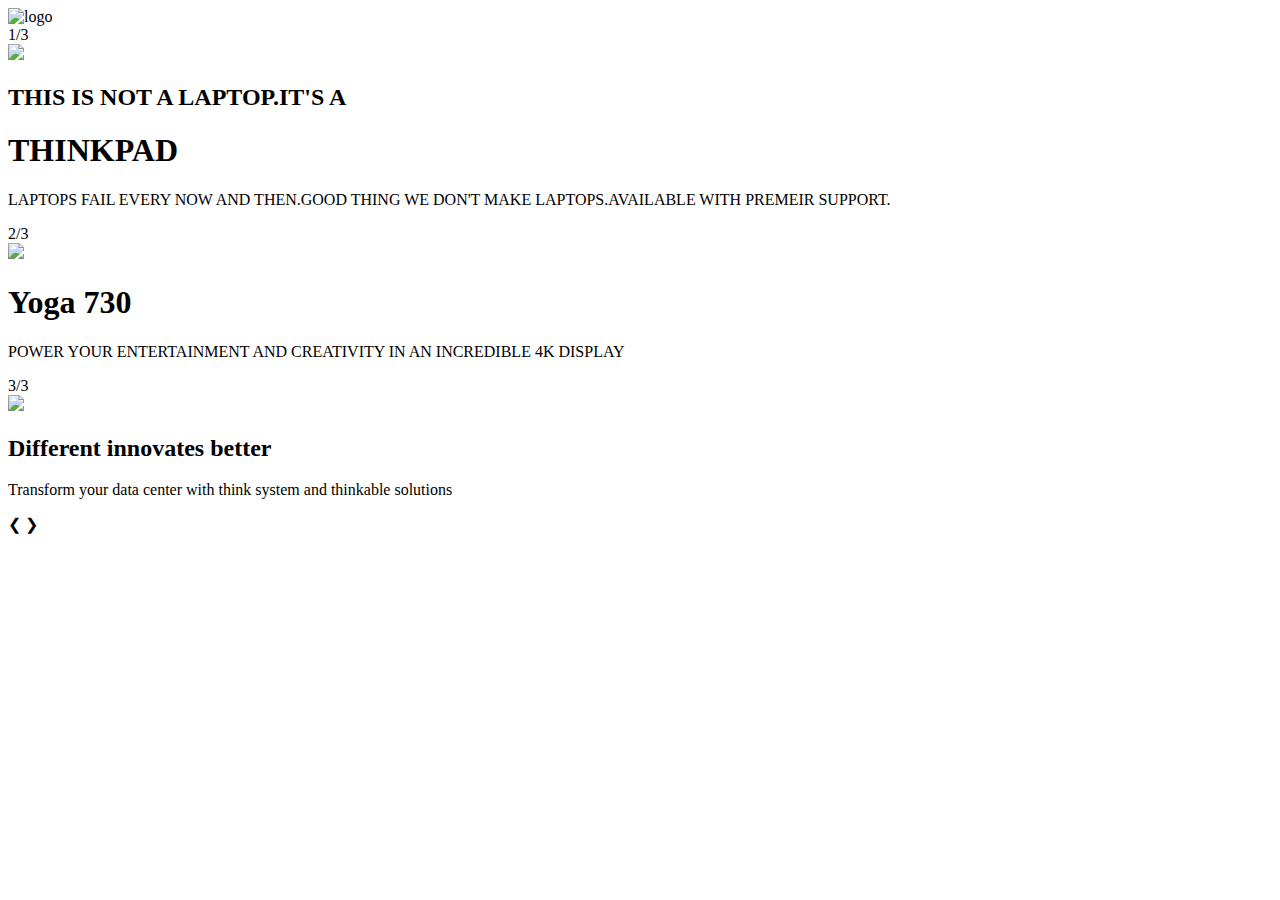
==== index.html @ d0163d6c "first commit" ====
<!doctype html>
<html>
<head>
	<meta charset="utf-8">
	<link rel="stylesheet" href="style2.css">
	<title>My web page</title>
</head>
<body>
	<article>
	<header>
	<img class="resize" src="image/lenovo_logo.jpg" alt="logo"/>
	</header
	</article>
	
<! slideshow container>
	<div class="Slideshows">
		<div class="Myslides">
			<div class="number">1/3</div>
			<div class="caption">
			<div class="slideimage">
			<img src="image/lenovo.jpg"/ >
			</div>
			<h2>THIS IS NOT A LAPTOP.IT'S A</h2>
			<h1>THINKPAD</h1>
			<p>LAPTOPS FAIL EVERY NOW AND THEN.GOOD THING WE DON'T MAKE LAPTOPS.AVAILABLE WITH PREMEIR SUPPORT.</p>
			</div>
		<div class="Myslides">
			<div class="number">2/3</div>
			<div class="caption">
			<div class="slideimage">
			<img src="image/lenovo2.png"/ >
			</div>
			<h1>Yoga 730</h1>
			<p>POWER YOUR ENTERTAINMENT AND CREATIVITY IN AN INCREDIBLE 4K DISPLAY</p>
			</div>
		<div class="Myslides">
			<div class="number">3/3</div>
			<div class="caption">
			<div class="slideimage">
			<img src="image/lenovo3.jpg"/ >

			<h2>Different innovates better</h2>
			<p>Transform your data center with think system and thinkable solutions</p>
			</div>
<!--Next and previous buttons-->
	
  		<a class="prev" onclick="plusSlides(-1)">&#10094;</a>
  		<a class="next" onclick="plusSlides(1)">&#10095;</a>
	</div>
<br>
<!-- The dots/circles -->
<div style="text-align:center">
  <span class="dot" onclick="currentSlide(1)"></span> 
  <span class="dot" onclick="currentSlide(2)"></span> 
  <span class="dot" onclick="currentSlide(3)"></span> 
</div>

</body>
</html>
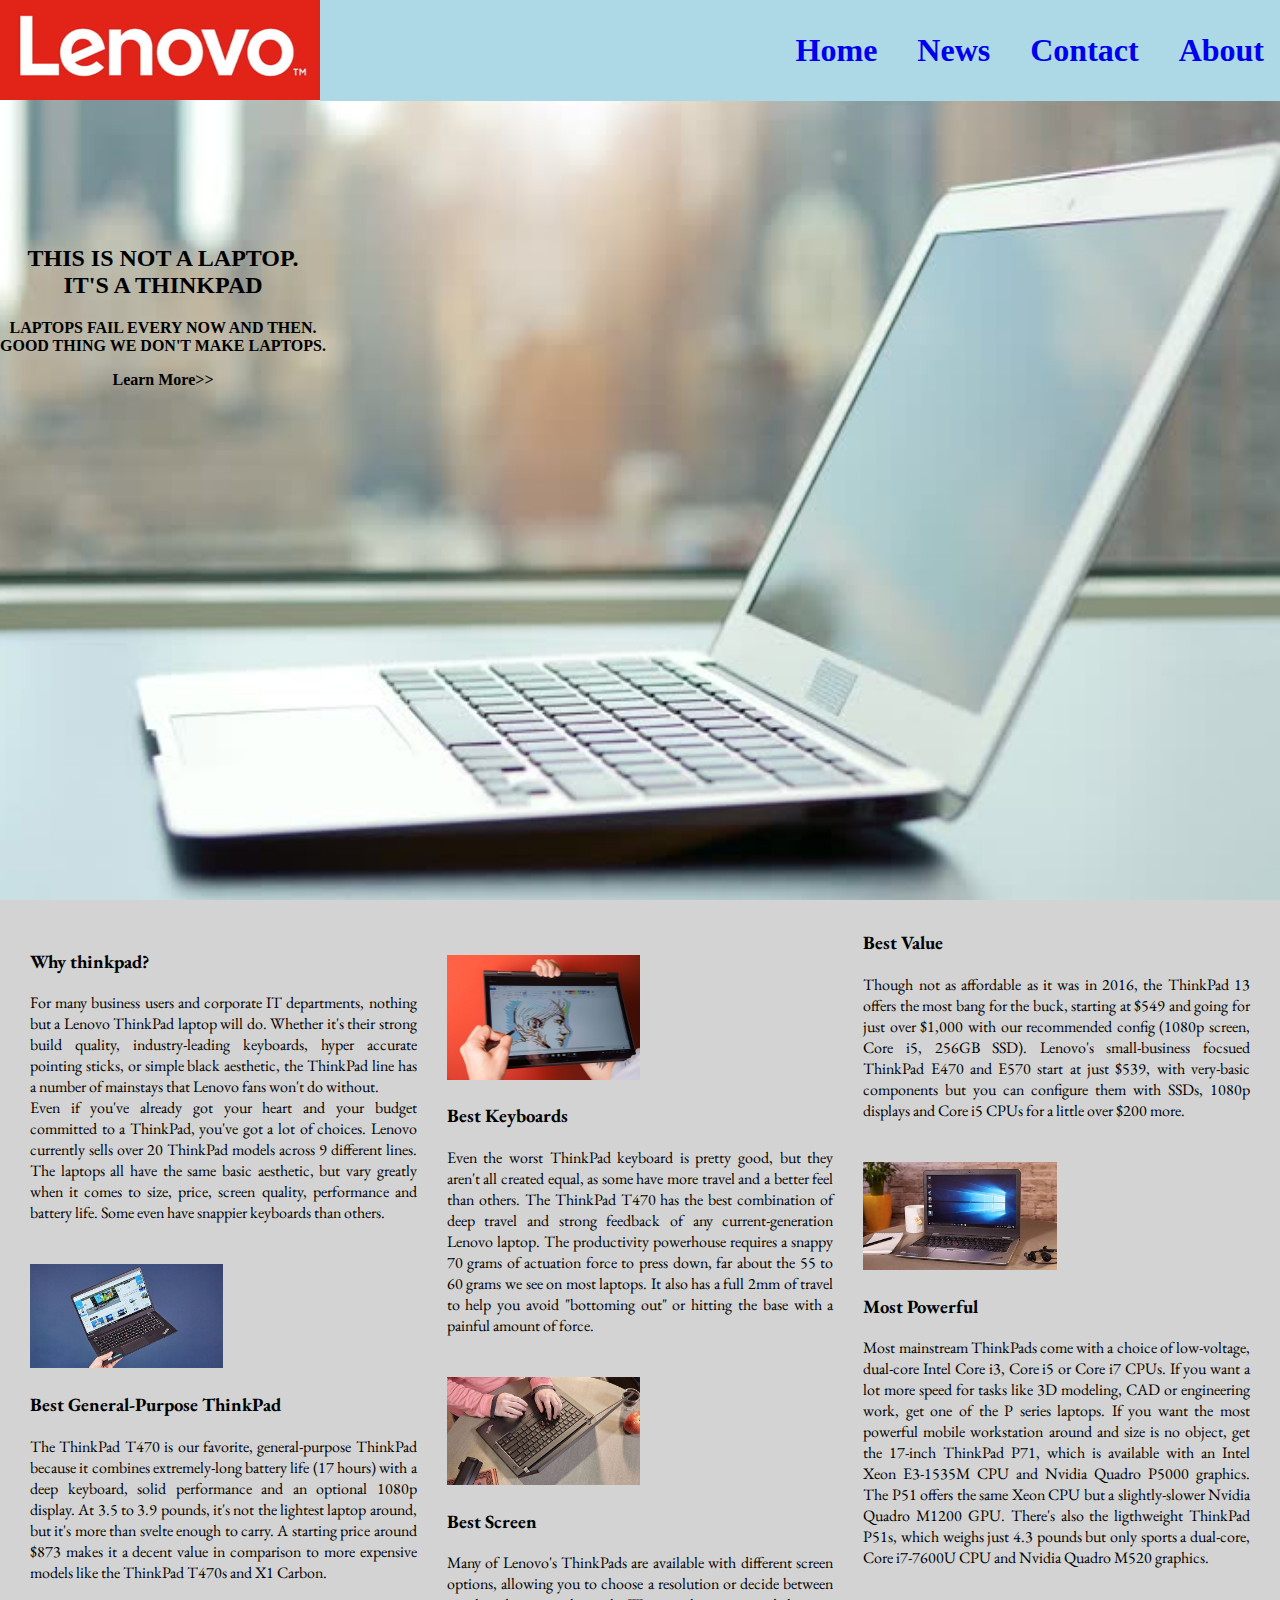
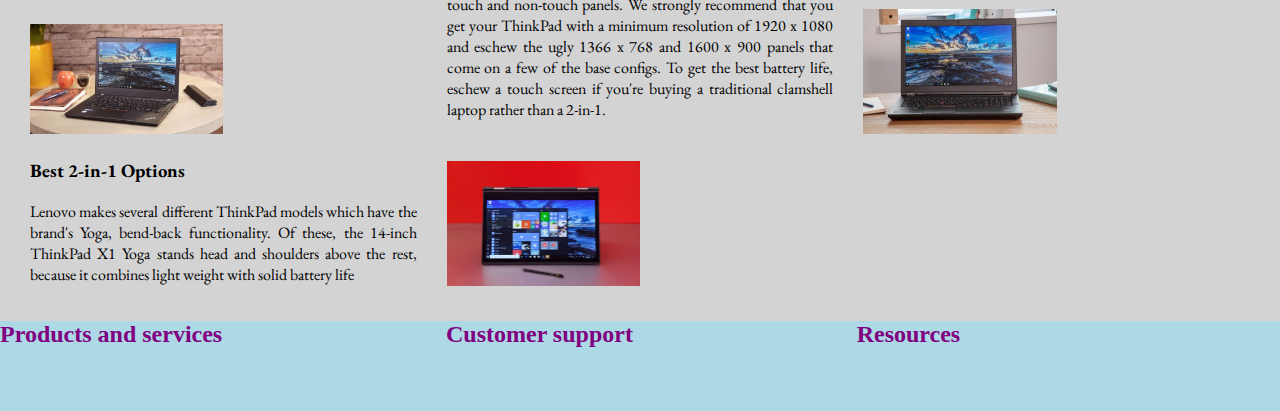
==== commit d899d31e: "second commit" ====
--- a/index.html
+++ b/index.html
@@ -2,58 +2,112 @@
 <html>
 <head>
 	<meta charset="utf-8">
-	<link rel="stylesheet" href="style2.css">
+	<link rel="stylesheet" href="index.css">
+	<link rel="stylesheet" href="https://use.fontawesome.com/releases/v5.2.0/css/all.css" integrity="sha384-hWVjflwFxL6sNzntih27bfxkr27PmbbK/iSvJ+a4+0owXq79v+lsFkW54bOGbiDQ" crossorigin="anonymous">
+	<meta name="viewport" content="width=device-width, initial-scale=1">
+	<link href="https://fonts.googleapis.com/css?family=EB+Garamond" rel="stylesheet">
+
 	<title>My web page</title>
 </head>
 <body>
 	<article>
-	<header>
+	<header class="top-nav">
 	<img class="resize" src="image/lenovo_logo.jpg" alt="logo"/>
-	</header
+	<section class="top_navflex">
+	<input type="checkbox" id="nav-toggle" class="nav-toggle">
+	<nav>
+	<ul>
+	  <li><a href="#">Home</a></li>
+	  <li><a href="#">News</a></li>
+	  <li><a href="#">Contact</a></li>
+	  <li><a href="#">About</a></li>
+	</ul>
+	</nav>
+	<label for="nav-toggle" class="nav-toggle-label">
+		<span></span>
+	</label>
+	</section>
+
+	</header>
+
 	</article>
-	
-<! slideshow container>
-	<div class="Slideshows">
-		<div class="Myslides">
-			<div class="number">1/3</div>
-			<div class="caption">
-			<div class="slideimage">
-			<img src="image/lenovo.jpg"/ >
+	<div class="img_container">
+
+		<div class="hero_text">
+		<h2>THIS IS NOT A LAPTOP.<br>
+		IT'S A THINKPAD</h2>
+		
+			<p>LAPTOPS FAIL EVERY NOW AND THEN.<br>
+			   GOOD THING WE DON'T MAKE LAPTOPS.</p>
+			<a class="btn" href="#"> Learn More>></a>
 			</div>
-			<h2>THIS IS NOT A LAPTOP.IT'S A</h2>
-			<h1>THINKPAD</h1>
-			<p>LAPTOPS FAIL EVERY NOW AND THEN.GOOD THING WE DON'T MAKE LAPTOPS.AVAILABLE WITH PREMEIR SUPPORT.</p>
 			</div>
-		<div class="Myslides">
-			<div class="number">2/3</div>
-			<div class="caption">
-			<div class="slideimage">
-			<img src="image/lenovo2.png"/ >
-			</div>
-			<h1>Yoga 730</h1>
-			<p>POWER YOUR ENTERTAINMENT AND CREATIVITY IN AN INCREDIBLE 4K DISPLAY</p>
-			</div>
-		<div class="Myslides">
-			<div class="number">3/3</div>
-			<div class="caption">
-			<div class="slideimage">
-			<img src="image/lenovo3.jpg"/ >
+	<section class="flexcontainer">
+		<section class="column">
+			<h3>Why thinkpad?</h3>
+		
+			<p>For many business users and corporate IT departments, nothing but a Lenovo ThinkPad laptop will do. Whether it's their strong build quality, industry-leading keyboards, hyper accurate pointing sticks, or simple black aesthetic, the ThinkPad line has a number of mainstays that Lenovo fans won't do without.<br>Even if you've already got your heart and your budget committed to a ThinkPad, you've got a lot of choices. Lenovo currently sells over 20 ThinkPad models across 9 different lines. The laptops all have the same basic aesthetic, but vary greatly when it comes to size, price, screen quality, performance and battery life. Some even have snappier keyboards than others. 
+			</p>
+			<img class="fleximage" alt="Why thinkpad?" src="image/column1.jpeg"/>
+		</section>
 
-			<h2>Different innovates better</h2>
-			<p>Transform your data center with think system and thinkable solutions</p>
-			</div>
-<!--Next and previous buttons-->
-	
-  		<a class="prev" onclick="plusSlides(-1)">&#10094;</a>
-  		<a class="next" onclick="plusSlides(1)">&#10095;</a>
-	</div>
-<br>
-<!-- The dots/circles -->
-<div style="text-align:center">
-  <span class="dot" onclick="currentSlide(1)"></span> 
-  <span class="dot" onclick="currentSlide(2)"></span> 
-  <span class="dot" onclick="currentSlide(3)"></span> 
-</div>
+		<section class="column">
+			<h3>Best General-Purpose ThinkPad</h3>
+			
+			<p>The ThinkPad T470 is our favorite, general-purpose ThinkPad because it combines extremely-long battery life (17 hours) with a deep keyboard, solid performance and an optional 1080p display. At 3.5 to 3.9 pounds, it's not the lightest laptop around, but it's more than svelte enough to carry. A starting price around $873 makes it a decent value in comparison to more expensive models like the ThinkPad T470s and X1 Carbon.
+			</p>
+			<img class="fleximage" alt="Best General-Purpose ThinkPad" src="image/column2.jpeg"/>
+		</section>
+
+		<section class="column">
+			<h3>Best 2-in-1 Options</h3>
+			<p>Lenovo makes several different ThinkPad models which have the brand's Yoga, bend-back functionality. Of these, the 14-inch ThinkPad X1 Yoga stands head and shoulders above the rest, because it combines light weight with solid battery life 
+			</p>
+			<img class="fleximage" alt=" Best 2-in-1 Options" src ="image/column3.jpeg"/>
+		</section>
+
+		<section class="column">
+			<h3>Best Keyboards</h3>
+			
+			<p>Even the worst ThinkPad keyboard is pretty good, but they aren't all created equal, as some have more travel and a better feel than others. The ThinkPad T470 has the best combination of deep travel and strong feedback of any current-generation Lenovo laptop. The productivity powerhouse requires a snappy 70 grams of actuation force to press down, far about the 55 to 60 grams we see on most laptops. It also has a full 2mm of travel to help you avoid "bottoming out" or hitting the base with a painful amount of force.
+			</p>
+			<img class="fleximage" alt="Best Keyboards" src="image/column4.jpeg"/>
+		</section>
+
+		<section class="column">
+			<h3>Best Screen</h3>
+			
+			<p>Many of Lenovo's ThinkPads are available with different screen options, allowing you to choose a resolution or decide between touch and non-touch panels. We strongly recommend that you get your ThinkPad with a minimum resolution of 1920 x 1080 and eschew the ugly 1366 x 768 and 1600 x 900 panels that come on a few of the base configs. To get the best battery life, eschew a touch screen if you're buying a traditional clamshell laptop rather than a 2-in-1.
+			</p>
+			<img class="fleximage" alt="Best Screen" src="image/column5.jpeg"/>
+		</section>
+
+		<section class="column">
+			<h3>Best Value</h3>
+			
+			<p>Though not as affordable as it was in 2016, the ThinkPad 13 offers the most bang for the buck, starting at $549 and going for just over $1,000 with our recommended config (1080p screen, Core i5, 256GB SSD). Lenovo's small-business focsued ThinkPad E470 and E570 start at just $539, with very-basic components but you can configure them with SSDs, 1080p displays and Core i5 CPUs for a little over $200 more.
+			</p>
+			<img class="fleximage" alt="Best Value" src="image/column6.jpeg"/>
+		</section>
+
+		<section class="column">
+			<h3>Most Powerful</h3>
+
+			<p>Most mainstream ThinkPads come with a choice of low-voltage, dual-core Intel Core i3, Core i5 or Core i7 CPUs. If you want a lot more speed for tasks like 3D modeling, CAD or engineering work, get one of the P series laptops. If you want the most powerful mobile workstation around and size is no object, get the 17-inch ThinkPad P71, which is available with an Intel Xeon E3-1535M CPU and Nvidia Quadro P5000 graphics. The P51 offers the same Xeon CPU but a slightly-slower Nvidia Quadro M1200 GPU. There's also the ligthweight ThinkPad P51s, which weighs just 4.3 pounds but only sports a dual-core, Core i7-7600U CPU and Nvidia Quadro M520 graphics.</p>
+			<img class="fleximage" alt="Most Powerful" src="image/column7.jpeg"/>
+		</section>
+	</section>
+
+	<footer class="links">
+		<a  class="footer_text" href="#">Products and services</a>
+		<a class="footer_text" href="#">Customer support</a>
+		<a class="footer_text" href="#">Resources</a>
+		<section class="icons">
+		<i class="fab fa-facebook-f"></i>
+		<i class="fab fa-twitter"></i>
+		<i class="fab fa-skype"></i>
+		</section>
+	</footer>
 
 </body>
 </html>
--- a/index.css
+++ b/index.css
@@ -0,0 +1,311 @@
+html{
+	margin:0;
+	height:100%;
+}
+
+body {
+	margin: 0%;
+width: 100%;
+height: 100%;
+}
+.img_container{
+	background-image: url(image/hero4.jpg);
+	height: 100%;
+	background-position: center;
+	background-repeat: no-repeat;
+	background-size: cover;
+	position: relative;
+	padding-all: 10%;
+
+}
+
+img.resize{
+	width:200px;
+	height: 100px;
+	}
+
+.hero_text {
+    text-align:left;
+    margin-left: 0px;
+    position: absolute;
+    top: 25%;
+    left: 0;
+    color: black;
+
+}
+h2{
+	align-items: center;
+	
+}
+
+li{
+	display:inline;
+	width:auto;
+	}
+
+li a:hover {
+    color:rgba(0,0,255,0.5);
+    border:lightblue;
+
+}
+li a{
+	text-align: center;
+    padding: 14px 16px;
+    text-decoration: none;
+}
+.top-nav{
+	display: flex;
+	position:fixed;
+	overflow: hidden;
+	width:100%;
+	/*margin:0%;*/
+	z-index:99;
+
+}
+
+.resize{
+	flex:1;
+}
+.top_navflex{
+	flex:3;
+	text-align: right;
+	background:lightblue;
+	font-weight: bolder;
+	font-size: 2em;
+	font-style: sans-serif;
+	color:solid white;
+
+}
+.flexcontainer{
+	flex-wrap:wrap;
+	column-count: 3;
+	justify-content: space-around;
+	column-width: 30%;
+	border:30% solid lightgrey;
+	grid-column-gap:30px;
+	column-span:all;
+	height: auto;
+	align-content: flex-start;
+	margin:30px;
+}
+body{
+	background-color: lightgrey;
+}
+.fleximage{
+	width:50%;
+	height:auto;
+	padding-top: 25px;
+}
+.links{
+	background: lightblue;
+	display:flex;
+	align-items: baseline;
+	width:100%;
+	height:10%;
+	justify-content:space-between;
+	
+	}
+.links a,i{
+	text-decoration:none;
+	font-style: serif;
+	font-weight:bold;
+	font-size: 1.5em;
+	text-align: center;
+	height:auto;
+
+}
+.fab{
+	display:flex;
+	justify-content: flex-end;
+	width: 4em;
+	padding:0;
+}
+.btn {
+	
+	text-decoration: none;
+	font-size: 1em;
+	font-weight: bold;
+	color:black;
+	width:8em;
+
+}
+.btn:hover{	
+	
+	color:rgba(0,0,255,1);
+	border: 2px white;
+
+
+
+}
+#h2{
+	font-family: sans-serif;
+	font-weight: bold;
+}
+#think{
+	font-weight: bold;
+}
+.hero_text{
+	
+	
+	text-align: center;
+	font-weight: bold;
+	color: solid grey;
+	font-size: 1em;
+	align-self: flex-end;
+	align-items: baseline;
+	
+
+}
+
+.column{
+		display: block;
+		text-align: justify;
+		width:100%;
+		height:auto;
+		font-family: 'EB Garamond', serif;
+	}
+#think{
+	font-family: serif;
+	font-weight: bolder;
+	font-size: 2em;
+}
+.nav-toggle {
+	display: none;
+}
+.footer_text {
+	height:auto;
+	
+}
+.links a {
+	color:purple;
+}
+.links a:hover ,i:hover{
+	color:rgba(0,0,255,1);
+
+}
+
+@media(max-width:700px)
+	{
+		.flexcontainer {
+			display:flex;
+			flex-wrap: nowrap;
+			flex-direction: column;
+
+		}
+		.fleximage{
+			display:flex;
+			justify-content: center;
+		}
+		.topnav_flex{
+			display flex;
+
+		}
+		.footer_text {
+			display:flex;
+			flex-wrap: nowrap;
+			flex-direction: column;
+			flex:1;
+			justify-content: space-between;
+			font-weight: normal;
+			font-size: -1em;
+
+		}
+		.links{
+			flex-direction:column;
+			background: lightblue;
+			height:auto;
+			font-size:2vw;
+		}
+		
+		
+		.icons
+		{
+			width:100%;
+			display: flex;
+			flex-direction: row;
+			justify-content: flex-end;
+		}
+		.fab{
+			width:auto;
+			margin-right:17px;
+		}
+	
+
+		.nav-toggle:checked ~ nav{
+		display:block;
+
+		}
+	.nav-toggle-label{
+		position:absolute;
+		top: 0.5em;
+		right:0;
+		margin-right: 1em;
+		height: 100%;
+		display:flex;
+		//*align-items:center;*//
+		}
+	.nav-toggle-label span,
+	.nav-toggle-label span::before,
+	.nav-toggle-label span::after{
+
+		display:block;
+		background: white;
+		height: 2px;
+		width:2em;
+		border-radius: 2px;
+		position: absolute;
+		}
+	.nav-toggle-label span::before,
+	.nav-toggle-label span::after{
+		content:'';
+		position:absolute;
+		}
+	.nav-toggle-label span::before{
+		bottom:7px;
+		}
+	.nav-toggle-label span::after{
+		top: 7px;
+		}
+	nav {
+		font-size: 0.5em;
+		font-weight: bold;
+		display:none;
+		}
+	
+	ul{
+		display:flex;
+		flex-direction: column;
+
+		padding-top: 0.5em;
+		font-size:-2em;
+		font-weight: normal;
+		justify-content: center;
+
+	
+	}
+	.top-nav{
+		display:flex;
+	}
+	img.resize{
+		width:20%;
+		height: 10%;
+	}
+	.resize{
+		flex:1;
+		
+	}
+	.top_navflex{
+		flex:4;
+		
+	}
+}
+	
+
+
+
+
+
+
+/*.column_text{
+	font-family: 'Spectral', serif;
+}*?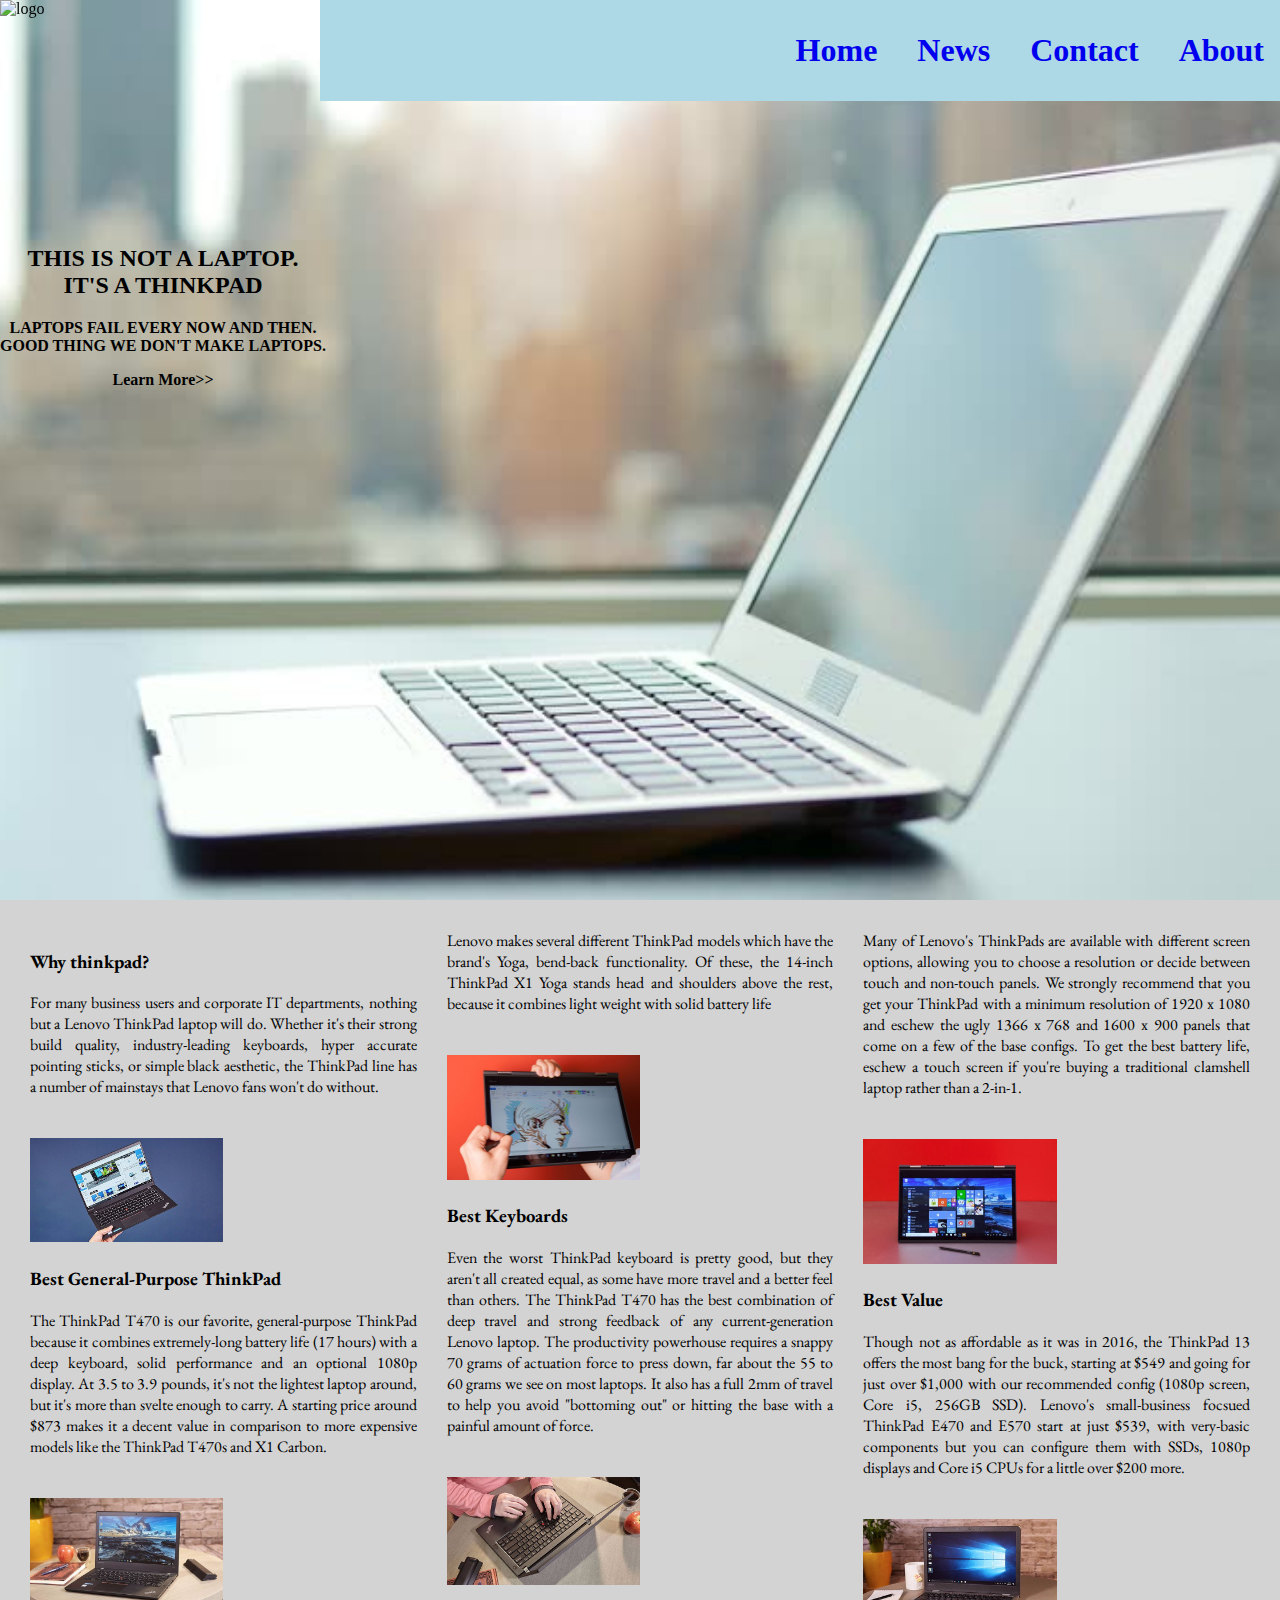
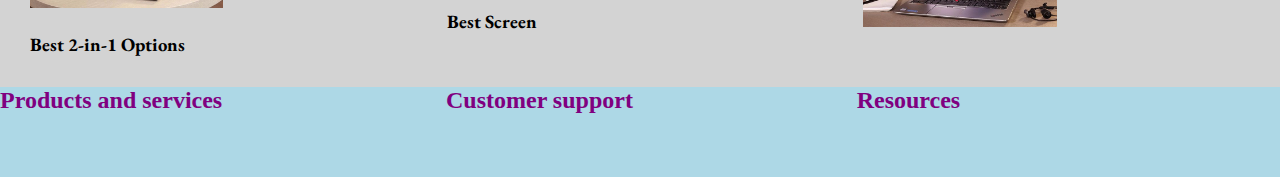
==== commit 86f50889: "third commit" ====
--- a/index.html
+++ b/index.html
@@ -12,7 +12,7 @@
 <body>
 	<article>
 	<header class="top-nav">
-	<img class="resize" src="image/lenovo_logo.jpg" alt="logo"/>
+	<img class="resize" src="image/lenovologo2.png" alt="logo"/>
 	<section class="top_navflex">
 	<input type="checkbox" id="nav-toggle" class="nav-toggle">
 	<nav>
@@ -46,7 +46,7 @@
 		<section class="column">
 			<h3>Why thinkpad?</h3>
 		
-			<p>For many business users and corporate IT departments, nothing but a Lenovo ThinkPad laptop will do. Whether it's their strong build quality, industry-leading keyboards, hyper accurate pointing sticks, or simple black aesthetic, the ThinkPad line has a number of mainstays that Lenovo fans won't do without.<br>Even if you've already got your heart and your budget committed to a ThinkPad, you've got a lot of choices. Lenovo currently sells over 20 ThinkPad models across 9 different lines. The laptops all have the same basic aesthetic, but vary greatly when it comes to size, price, screen quality, performance and battery life. Some even have snappier keyboards than others. 
+			<p>For many business users and corporate IT departments, nothing but a Lenovo ThinkPad laptop will do. Whether it's their strong build quality, industry-leading keyboards, hyper accurate pointing sticks, or simple black aesthetic, the ThinkPad line has a number of mainstays that Lenovo fans won't do without. 
 			</p>
 			<img class="fleximage" alt="Why thinkpad?" src="image/column1.jpeg"/>
 		</section>
@@ -90,12 +90,7 @@
 			<img class="fleximage" alt="Best Value" src="image/column6.jpeg"/>
 		</section>
 
-		<section class="column">
-			<h3>Most Powerful</h3>
-
-			<p>Most mainstream ThinkPads come with a choice of low-voltage, dual-core Intel Core i3, Core i5 or Core i7 CPUs. If you want a lot more speed for tasks like 3D modeling, CAD or engineering work, get one of the P series laptops. If you want the most powerful mobile workstation around and size is no object, get the 17-inch ThinkPad P71, which is available with an Intel Xeon E3-1535M CPU and Nvidia Quadro P5000 graphics. The P51 offers the same Xeon CPU but a slightly-slower Nvidia Quadro M1200 GPU. There's also the ligthweight ThinkPad P51s, which weighs just 4.3 pounds but only sports a dual-core, Core i7-7600U CPU and Nvidia Quadro M520 graphics.</p>
-			<img class="fleximage" alt="Most Powerful" src="image/column7.jpeg"/>
-		</section>
+		
 	</section>
 
 	<footer class="links">
